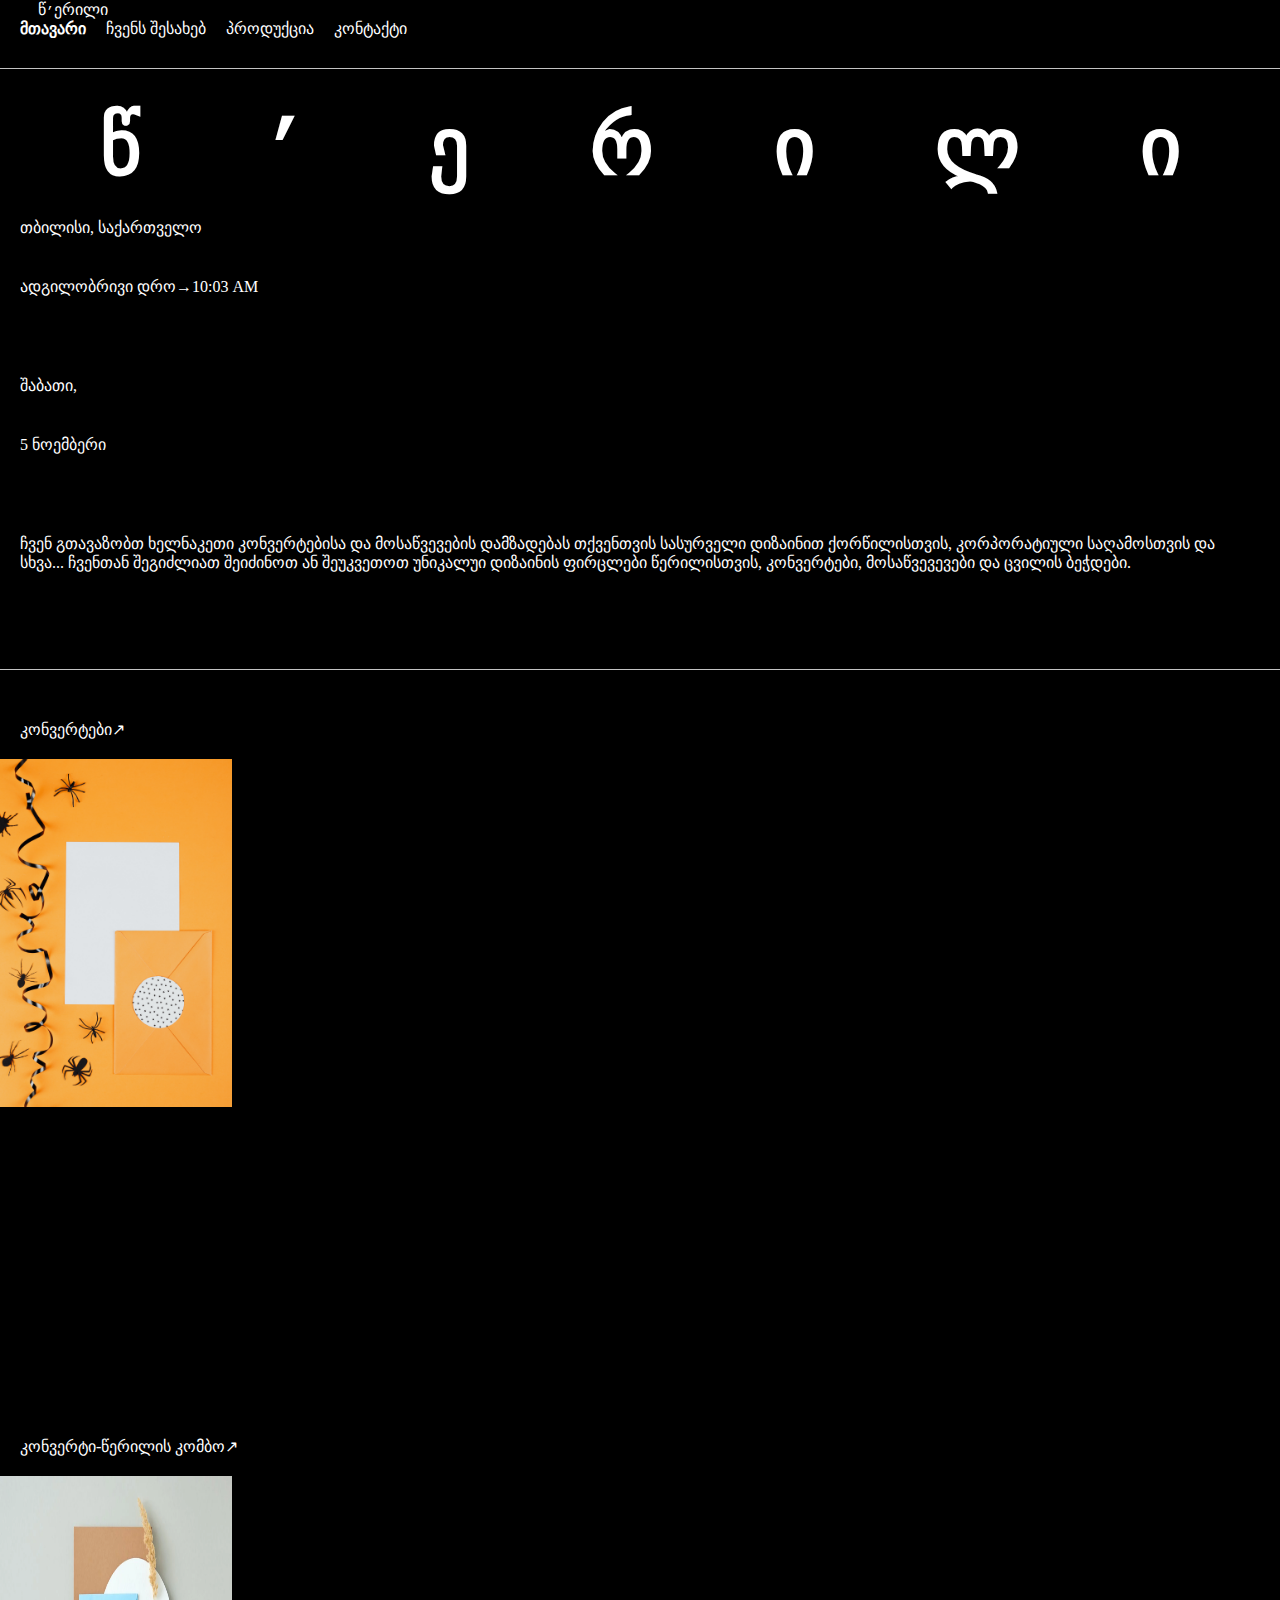
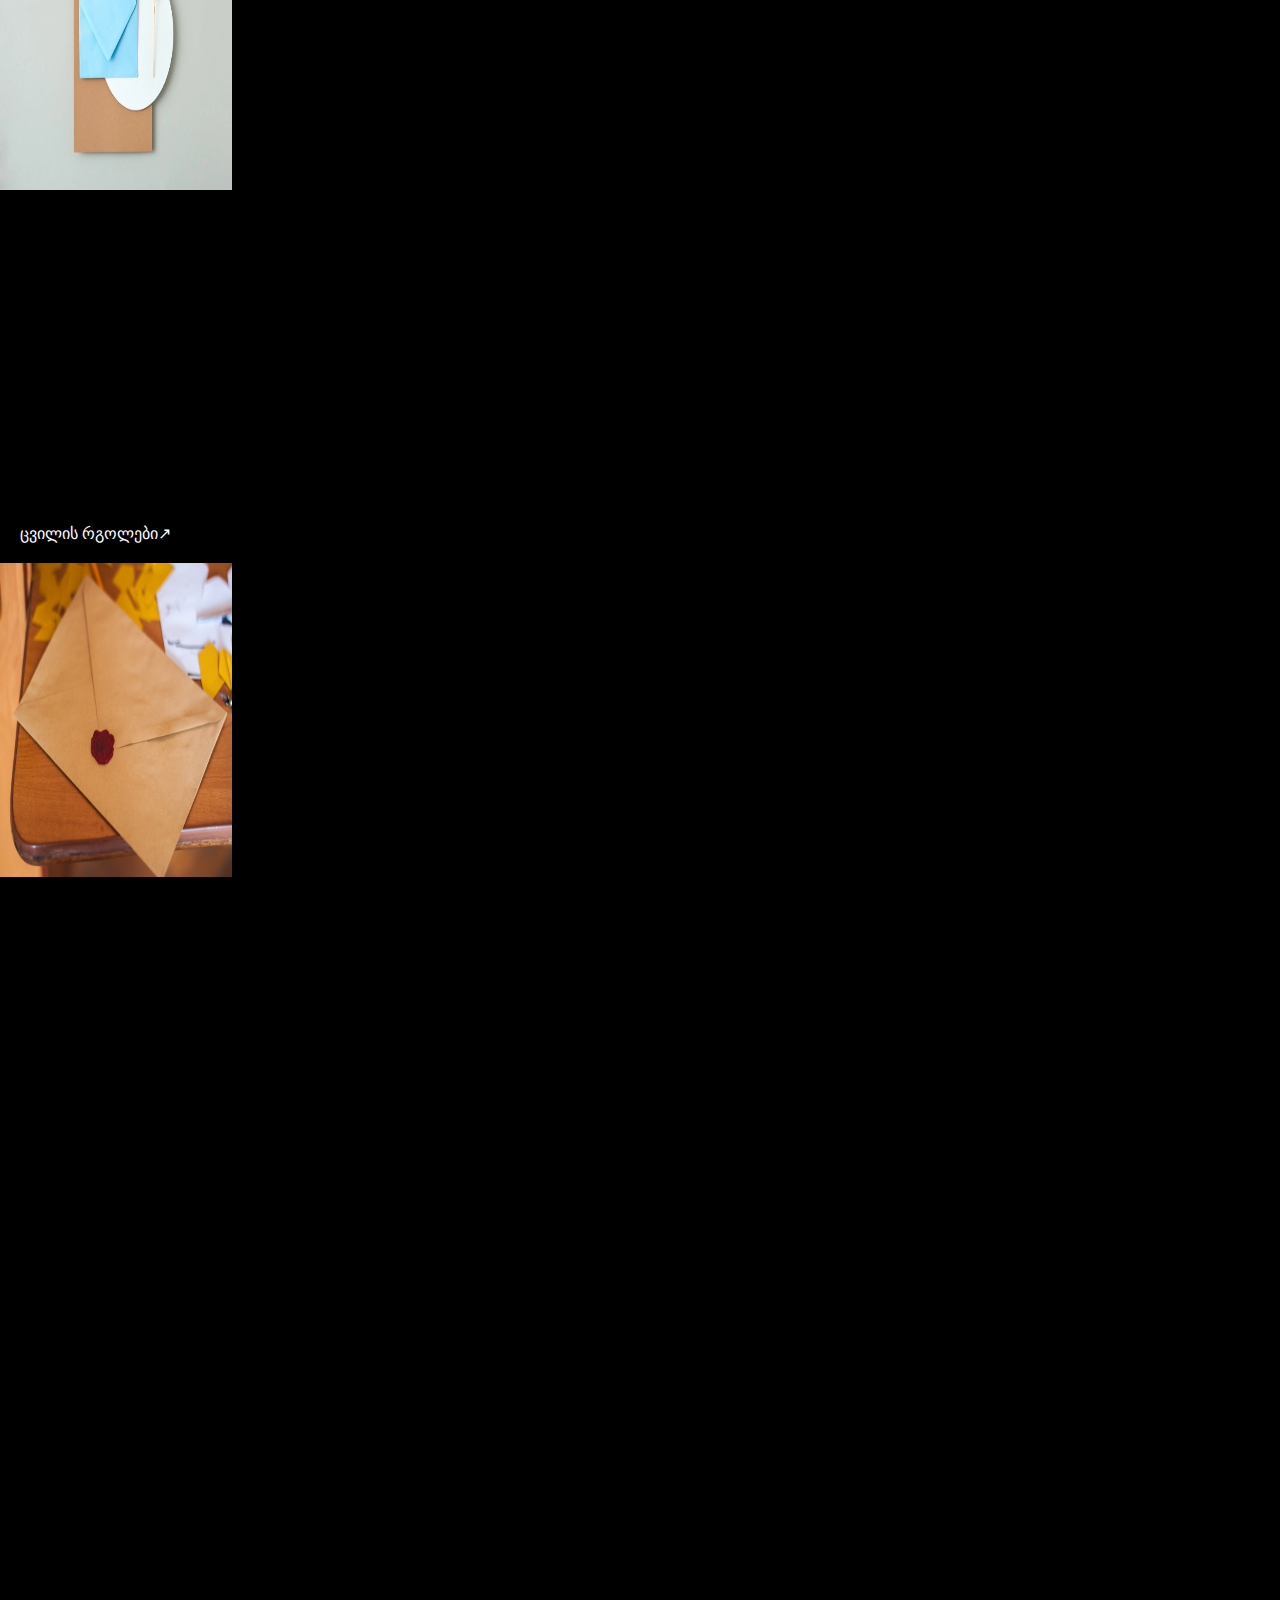
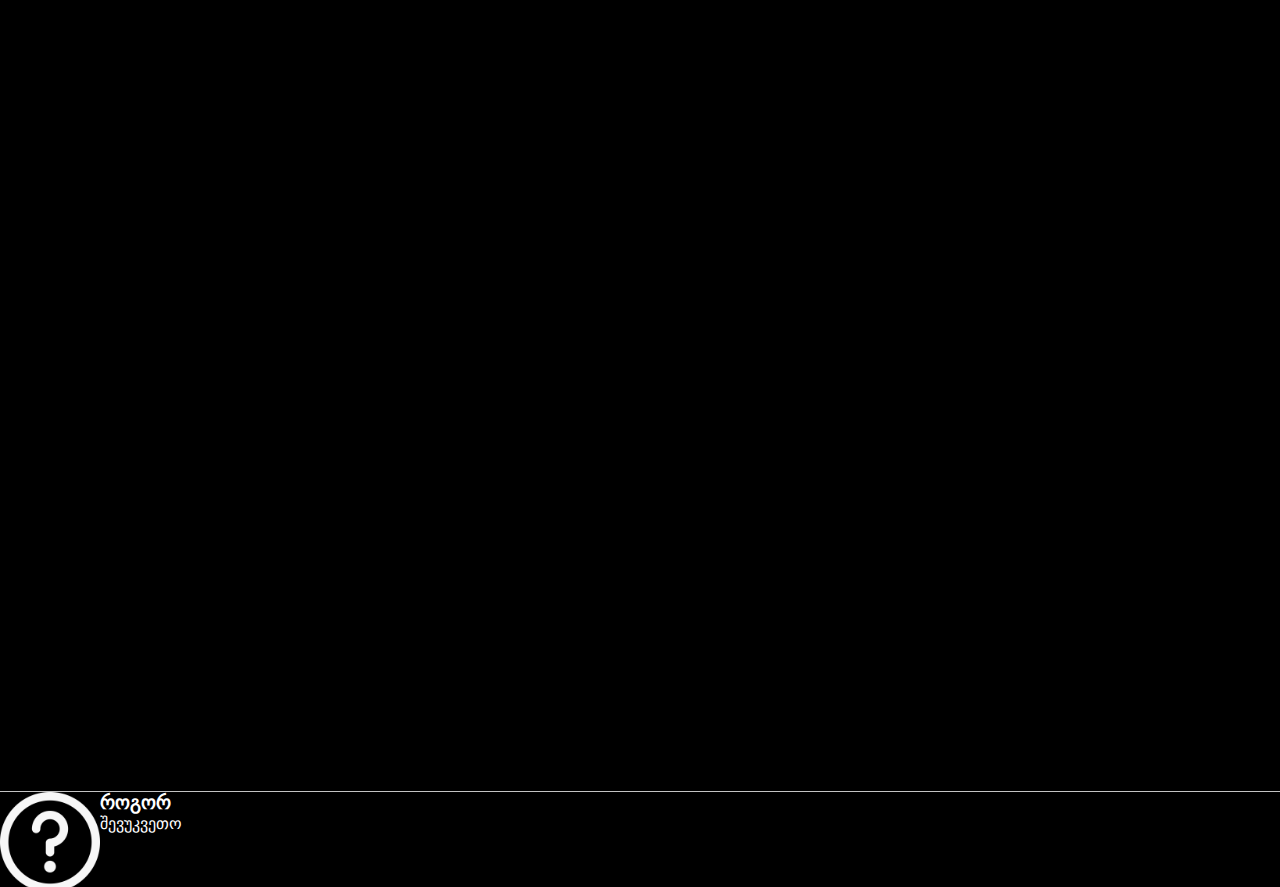
==== index.html @ 9c0369e8 "the werili" ====
<!DOCTYPE html>
<html lang="en">

<head>
    <meta charset="UTF-8">
    <meta http-equiv="X-UA-Compatible" content="IE=edge">
    <meta name="viewport" content="width=device-width, initial-scale=1.0">
    <link rel="stylesheet" href="style/style.css">
    <title>მისტიური წერილი</title>
</head>

<body>

    <header>
        <div> <a class="werili" href="index.html"> წ<samp>&#8217;</samp>ერილი</a>
        </div>


        <nav>

            <ul>
                <li><a href="#"><b>მთავარი</b></a></li>
                <li><a href="#">ჩვენს შესახებ</a></li>
                <li><a href="#">პროდუქცია</a></li>
                <li><a href="#">კონტაქტი</a></li>
            </ul>
        </nav>
    </header>


    <main>
        <div class="didiwerili">
            <h1>წ<samp>&#8217;</samp>ერილი</h1>
        </div>


        <div class="misamarti">
            <p>თბილისი<span>&#44;</span> საქართველო
            <p>ადგილობრივი დრო<span>&#8594;</span>10:03 AM
            </p>
            </p>



            <p>შაბათი,
            <p><span>&#53;</span> ნოემბერი</p>
            <p>


            <p>ჩვენ გთავაზობთ ხელნაკეთი კონვერტებისა და მოსაწვევების
                დამზადებას თქვენთვის სასურველი დიზაინით
                ქორწილისთვის, კორპორატიული საღამოსთვის და სხვა...

                ჩვენთან შეგიძლიათ შეიძინოთ ან შეუკვეთოთ უნიკალუი დიზაინის
                ფირცლები წერილისთვის, კონვერტები, მოსაწვევევები და
                ცვილის ბეჭდები.</p>



        </div>



        <div class="araferi"></div>
        <div class="meorearaferi"></div>


        <p class="dashoreba">კონვერტები<span>&#8599;</span>
        </p>

        <div class="pp"><img class="mismine" src="img/1.jpg" alt="pp"></div>


        <p class="dashoreba">კონვერტი-წერილის კომბო<span>&#8599;</span></p>
        <div class="ok">
            <img class="mail" src="img/2.webp" alt="">
        </div>

        <p>ცვილის რგოლები<span>&#8599;</span>

        </p>

        <div class="es">
            <img class="why" src="img/3.jpeg" alt="">
        </div>


    </main>
    <div class="mesamearaferi"></div>

    <footer>
        <div class="adg">
            <img class="sham" src="img/qm.png" alt="">
        </div>
        <h3>როგორ</h3>
        <p>შევუკვეთო</p>

    </footer>
</body>

</html>
---- style/style.css ----
* {
    margin: 0;
    padding: 0;
    list-style-type: none;
    text-decoration: none;
    box-sizing: border-box;
    color: #FFFFFF;
    font-style: firaGO;
    
}

body {
    background-color: #000000;
}

header {
    width: 100%;
    height: 100px;
}

.werili {
    margin: 60px 38px;
    color: #FFFFFF;
}

header li {
    float: left;
    color: #FFFFFF;
    padding-left: 20px;
}
main p{
    padding: 20px;
}

main .didiwerili {
    font-size: 40px;
    letter-spacing: 120px;
    margin-left: 100px;
}


main .misamarti {
    float: left;

}

main .araferi {
    width: 100%;
    height: 1px;
    background-color: #C3C3C3;
    margin-top: -130px



}


main .meorearaferi{
    width: 100%;
    height: 1px;
    background-color: #C3C3C3;
    margin-top: 600px;

}

main .dashoreba{
    padding-top: 50px;
    float: left 50px;
}

main .pp{
    width: 464px;
    height: 628px;
    overflow: hidden;
}

main .mismine{
    width: 50%
}

main .ok{
    width: 464px;
    height: 628px;

}
main .mail{
    width: 50%;
    height: 50%;

    overflow: hidden;
}



main .es{

    width: 464px;
    height: 628px;
}


main .why{
    width: 50%;
    height: 50%;

}

body .mesamearaferi{
    width: 100%;
    height: 1px;
    background-color: #C3C3C3;
    margin-top: 1200px;
}


footer .sham{

    width: 100px;
    height: 100px;
    float: left;
}
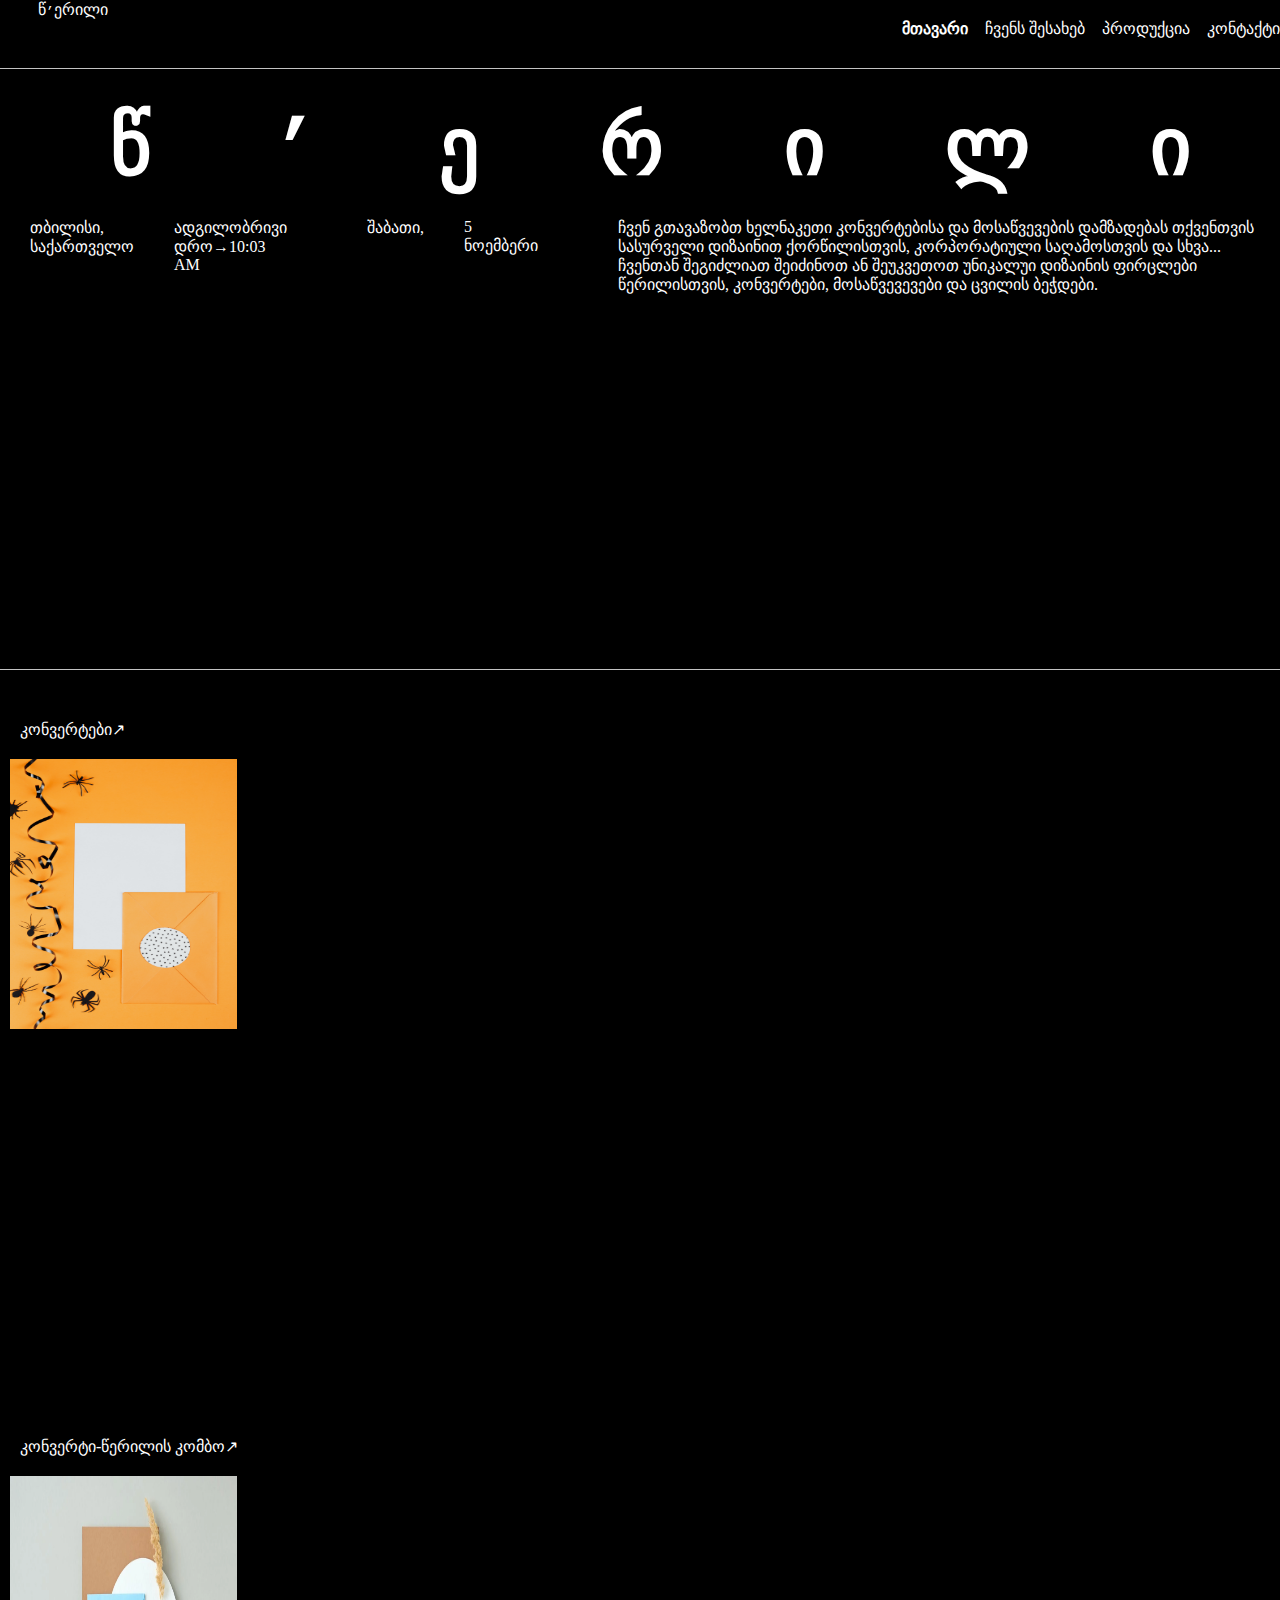
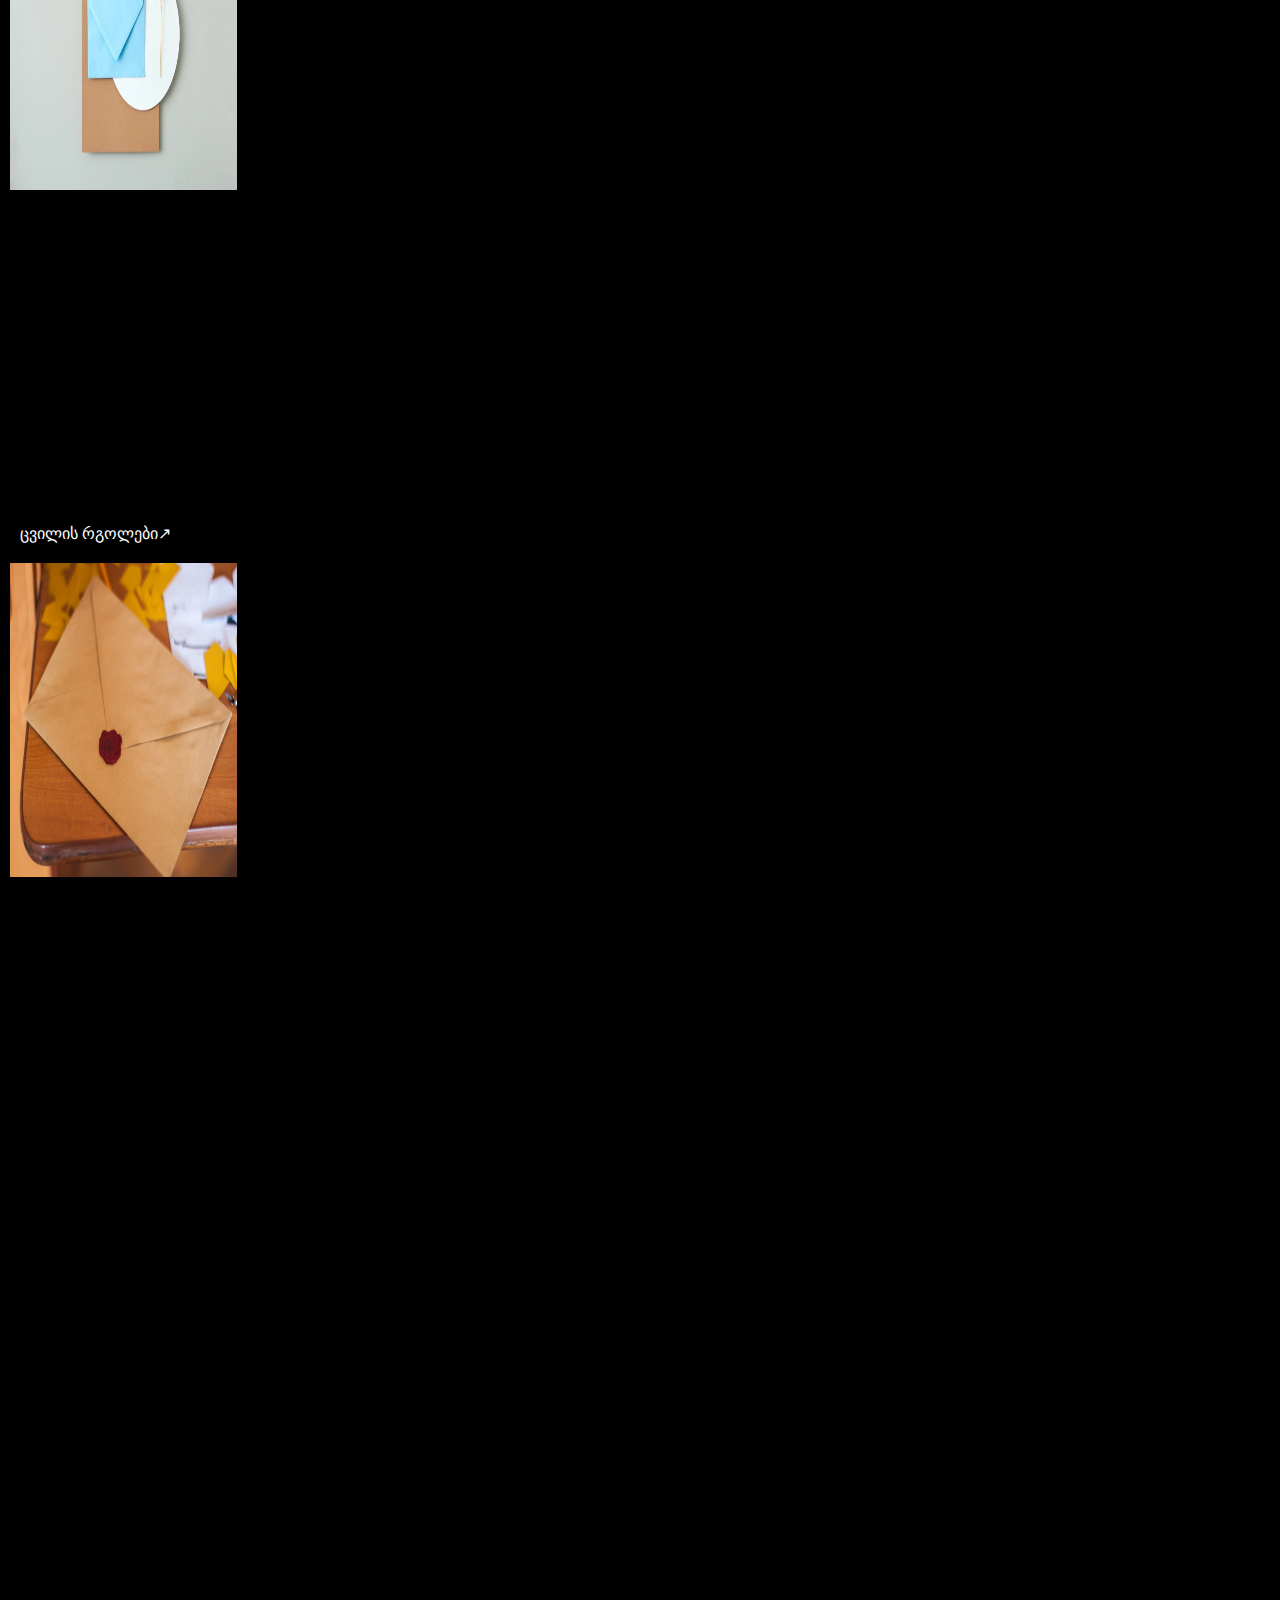
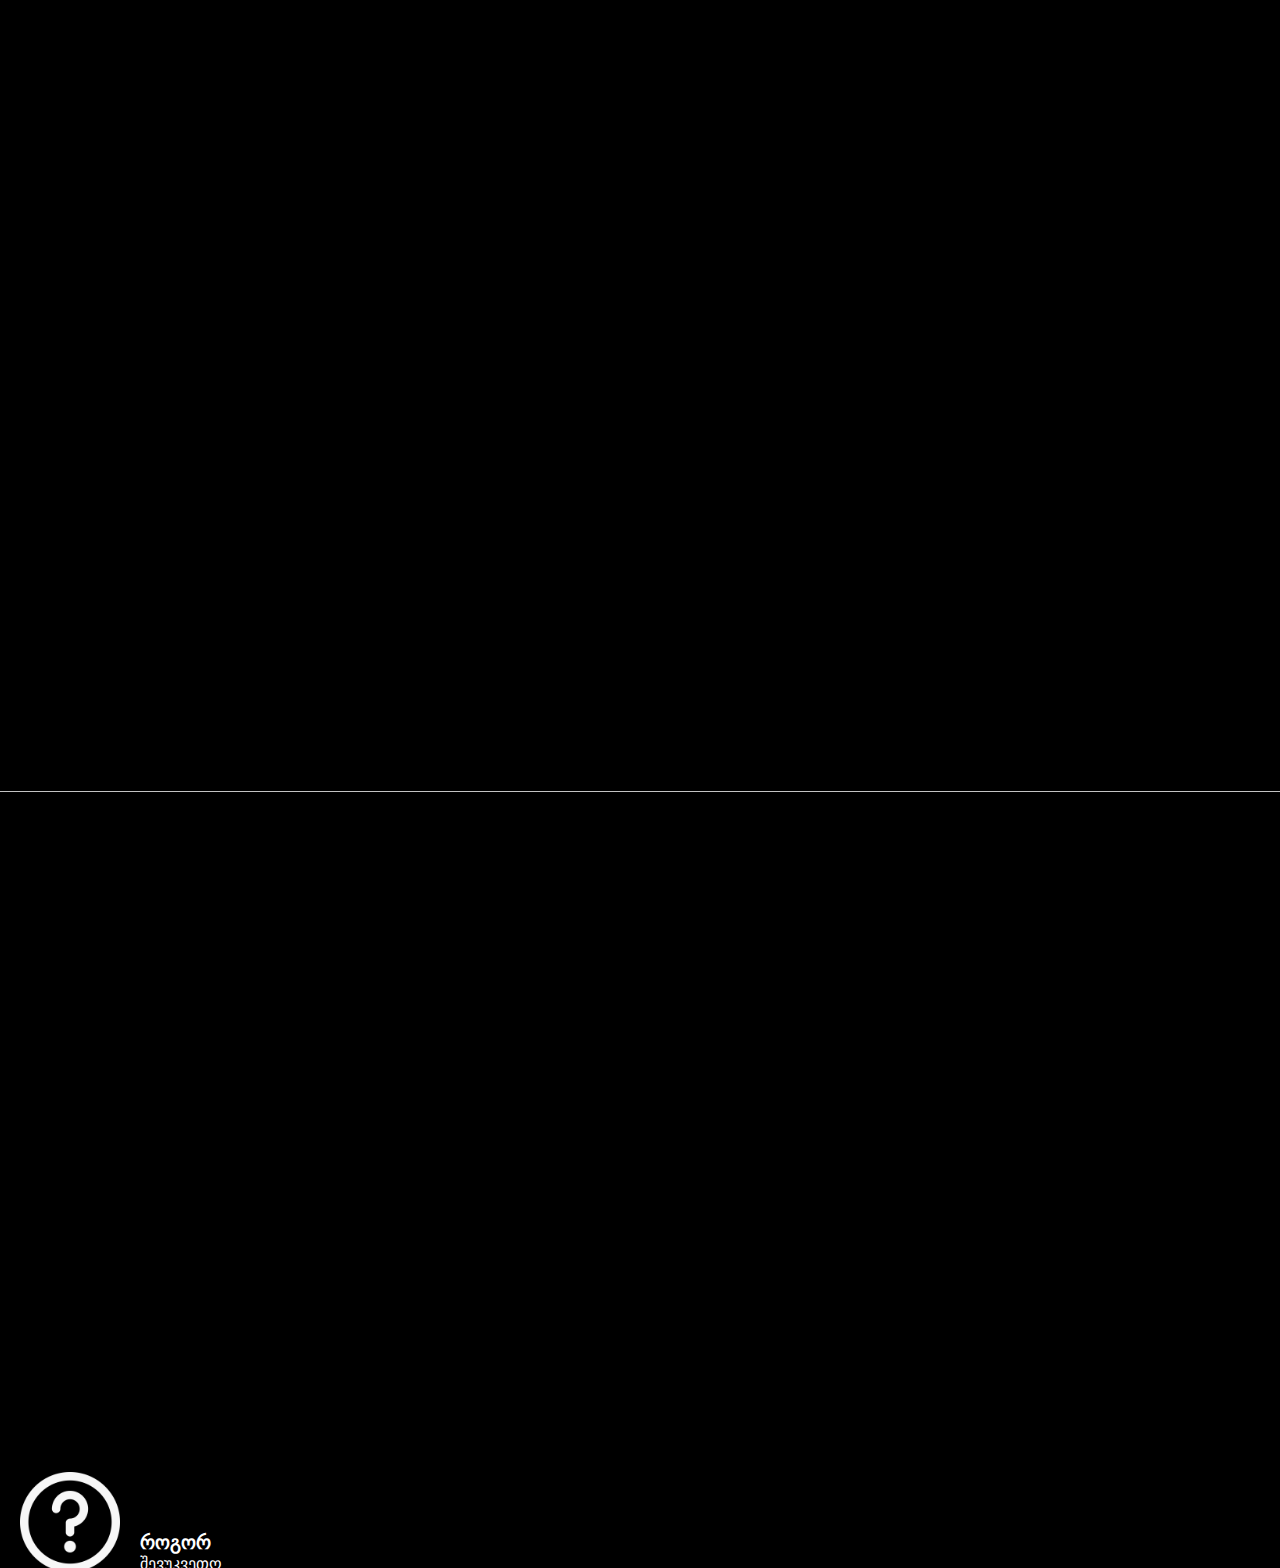
==== commit 4cbbd131: "davamate axali gverdebi tavianti linkebit" ====
--- a/index.html
+++ b/index.html
@@ -6,23 +6,44 @@
     <meta http-equiv="X-UA-Compatible" content="IE=edge">
     <meta name="viewport" content="width=device-width, initial-scale=1.0">
     <link rel="stylesheet" href="style/style.css">
-    <title>მისტიური წერილი</title>
+    <title>წერილი</title>
 </head>
 
 <body>
 
     <header>
-        <div> <a class="werili" href="index.html"> წ<samp>&#8217;</samp>ერილი</a>
+        <div>
+            <a class="werili" href="index.html"> წ<samp>&#8217;</samp>ერილი
+
+            </a>
         </div>
 
 
         <nav>
 
             <ul>
-                <li><a href="#"><b>მთავარი</b></a></li>
-                <li><a href="#">ჩვენს შესახებ</a></li>
-                <li><a href="#">პროდუქცია</a></li>
-                <li><a href="#">კონტაქტი</a></li>
+                <li>
+                    <a href="#"><b>მთავარი</b>
+                    </a>
+                </li>
+
+                <li>
+                    <a href="#">ჩვენს შესახებ</a>
+
+                </li>
+
+                <li>
+                    <a href="produqcia.html">პროდუქცია
+                        
+                        
+                    </a>
+
+                </li>
+
+                <li>
+                    <a href="#">კონტაქტი</a>
+
+                </li>
             </ul>
         </nav>
     </header>
@@ -68,7 +89,8 @@
         <p class="dashoreba">კონვერტები<span>&#8599;</span>
         </p>
 
-        <div class="pp"><img class="mismine" src="img/1.jpg" alt="pp"></div>
+        <div class="pp">
+            <img class="mismine" src="img/1.jpg" alt="pp"></div>
 
 
         <p class="dashoreba">კონვერტი-წერილის კომბო<span>&#8599;</span></p>
@@ -92,8 +114,8 @@
         <div class="adg">
             <img class="sham" src="img/qm.png" alt="">
         </div>
-        <h3>როგორ</h3>
-        <p>შევუკვეთო</p>
+        <h3 class="aqet">როგორ</h3>
+        <p class="aqet">შევუკვეთო</p>
 
     </footer>
 </body>
--- a/style/style.css
+++ b/style/style.css
@@ -6,7 +6,7 @@
     box-sizing: border-box;
     color: #FFFFFF;
     font-style: firaGO;
-    
+
 }
 
 body {
@@ -21,14 +21,17 @@
 .werili {
     margin: 60px 38px;
     color: #FFFFFF;
-}
-
-header li {
-    float: left;
+    margin-top: 60px;
+}
+
+ul {
+    display: flex;
     color: #FFFFFF;
-    padding-left: 20px;
-}
-main p{
+    padding-left: 902px;
+    justify-content: space-between;
+}
+
+main p {
     padding: 20px;
 }
 
@@ -49,13 +52,19 @@
     height: 1px;
     background-color: #C3C3C3;
     margin-top: -130px
-
-
-
-}
-
-
-main .meorearaferi{
+}
+
+div p {
+    flex: content;
+}
+
+main .vax {
+    width: 100%;
+    height: 1px;
+    background-color: #C3C3C3;
+}
+
+main .meorearaferi {
     width: 100%;
     height: 1px;
     background-color: #C3C3C3;
@@ -63,27 +72,28 @@
 
 }
 
-main .dashoreba{
+main .dashoreba {
     padding-top: 50px;
     float: left 50px;
 }
 
-main .pp{
+main .pp {
     width: 464px;
     height: 628px;
     overflow: hidden;
 }
 
-main .mismine{
+main .mismine {
     width: 50%
 }
 
-main .ok{
+main .ok {
     width: 464px;
     height: 628px;
 
 }
-main .mail{
+
+main .mail {
     width: 50%;
     height: 50%;
 
@@ -92,53 +102,152 @@
 
 
 
-main .es{
+main .es {
 
     width: 464px;
     height: 628px;
 }
 
 
-main .why{
+main .why {
     width: 50%;
     height: 50%;
 
 }
 
-body .mesamearaferi{
+body .mesamearaferi {
     width: 100%;
     height: 1px;
     background-color: #C3C3C3;
     margin-top: 1200px;
 }
 
-
-footer .sham{
-
-    width: 100px;
+footer .adg {
+    margin-top: 190px;
+}
+
+footer .sham {
+    padding-left: 20px;
+    margin-bottom: -40px;
+    width: 120px;
     height: 100px;
-    float: left;
-}
-
-
-
-
-
-
-
-
-
-
-
-
-
-
-
-
-
-
-
-
-
-
-
+    display: flex;
+}
+
+footer .aqet {
+    padding-left: 140px;
+}
+
+/* PRODUQCIA */
+
+main img {
+    width: 200px;
+    height: 270px;
+}
+
+main article{
+    display: flex;
+}
+main div {
+    padding-left: 10px;
+    display: flex;
+}
+
+article p {
+    flex: content;
+}
+
+.combo {
+    display: flex;
+    justify-content: space-between;
+}
+
+.cotadidi{
+    width: 400px;
+    height: 540px;
+}
+
+main .oboba{
+    margin-left: 550px;
+    margin-top: -500px;
+}
+
+
+main .fasi{
+    margin-left: 530px;
+
+}
+
+
+main .zoma{
+    margin-left: 530px;
+}
+
+main .ferebi{
+    margin-left: 530px;
+}
+
+
+.yviteli{
+    background-color: #F6B058;
+    border-radius: 100%;
+    width: 20px;
+    height: 20px;
+    margin-left: 700px;
+    margin-top: -40px;
+}
+
+.lurji{
+    background-color: #3E93F6;
+    border-radius: 100%;
+    width: 20px;
+    height: 20px;
+    margin-left: 736px;
+    margin-top: -20px;
+}
+
+.witeli{
+    background-color: #FF7070;
+    border-radius: 100%;
+    width: 20px;
+    height: 20px;
+    margin-left: 772px;
+    margin-top: -20px;
+}
+
+.tetri{
+    background-color: #E8E8E8;
+    border-radius: 100%;
+    width: 20px;
+    height: 20px;
+    margin-left: 808px;
+    margin-top: -20px;
+}
+
+
+
+.axlave{
+margin-left: 450px;
+margin-top: 290px;
+}
+
+
+
+
+
+
+
+
+
+
+
+
+
+
+
+
+
+
+footer{
+    padding-top: 490px;
+}